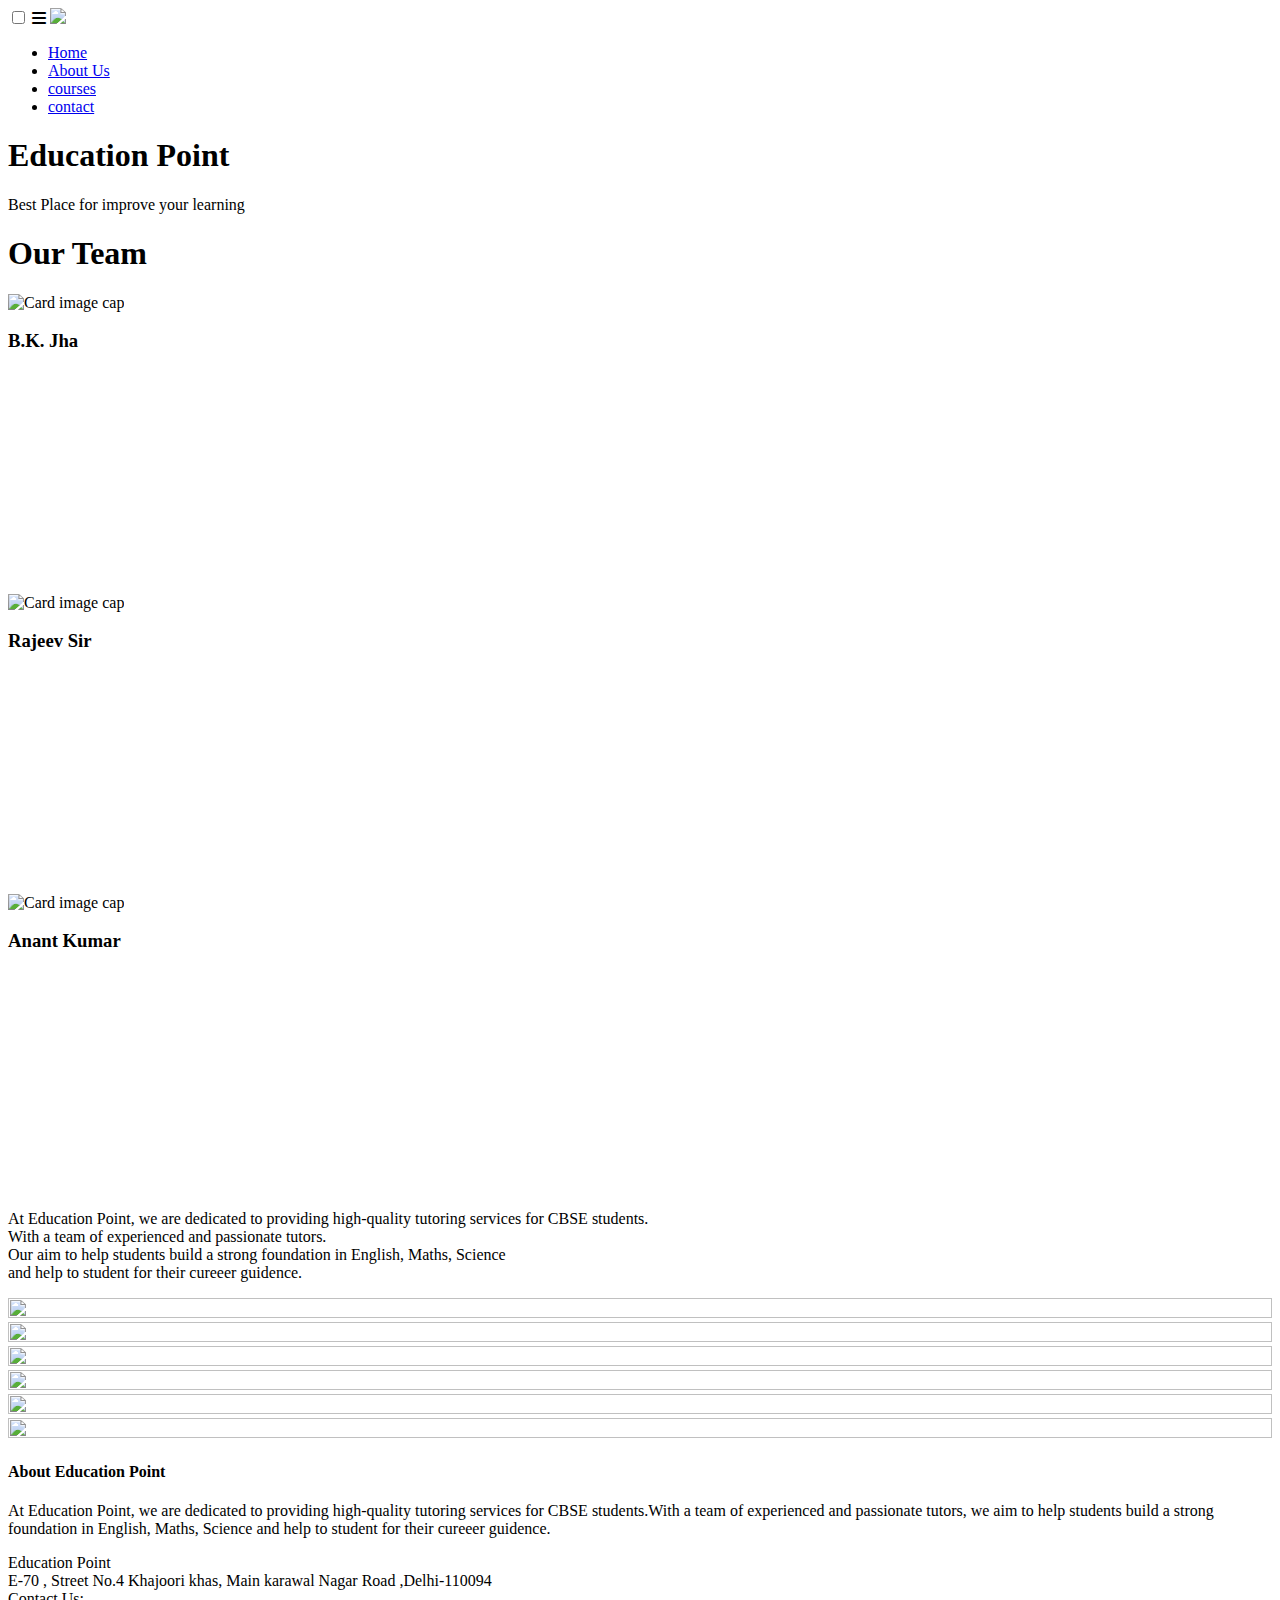
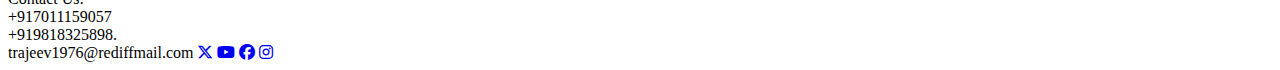
==== index.html @ 1e8a8d72 "Added index.html" ====
<!DOCTYPE html>
<html lang="en">
<head>
    <meta charset="UTF-8">
    <meta name="viewport" content="width=device-width, initial-scale=1.0">
    <title>Education_Point.com</title>
    <link rel="stylesheet" href="style.css">
    <link rel="stylesheet" href="https://cdnjs.cloudflare.com/ajax/libs/font-awesome/6.5.1/css/all.min.css"/>
    <meta name="viewport" content="width=device-width initial-scale=1.0">
    <link href="https://cdn.jsdelivr.net/npm/bootstrap@5.1.3/dist/css/bootstrap.min.css"
     rel="stylesheet" integrity="sha384-1BmE4kWBq78iYhFldvKuhfTAU6auU8tT94WrHftjDbrCEXSU1oBoqyl2QvZ6jIW3" crossorigin="anonymous">
     
     <script src="https://cdn.jsdelivr.net/npm/bootstrap@5.1.3/dist/js/bootstrap.bundle.min.js"
      integrity="sha384-ka7Sk0Gln4gmtz2MlQnikT1wXgYsOg+OMhuP+IlRH9sENBO0LRn5q+8nbTov4+1p" crossorigin="anonymous"></script>


</head>
<body>
    <!------ banner with navbar start-->
  
    <div class="banner">
        <nav>
            
        <input type="checkbox" id="check" name="">
        <label for="check" id="checkbtn"><i class="fa fa-bars"></i></label>
       <a href="Home.html"><img src="images/EP-logo.png" class="logo"></a>

        <ul>
         <li><a href="Home.html">Home</a></li> 
         <li><a href="About.html">About Us</a></li> 
         <li><a href="Coures.html">courses</a></li> 
         <li><a href="Contact.html">contact</a></li> 
      
        </ul>
       </nav>

      <div class="test-container">
        <h1>Education Point</h1>
           <p> Best Place for improve your learning</p>
      </div>


    </div>
     <!------ banner with navbar end-->

    <!----------about start
    <div class="col-sm-12 row About mx-auto">

     <div class="col-sm-6 my-auto About-1">
      <h1>About Education Point</h1>
    </div>

     <div class="col-sm-6 About-2">
      <p>At  Education Point, we are dedicated to providing high-quality
         tutoring services for CBSE students. With a team of experienced and passionate tutors,
         we aim to help students build a strong foundation in English, Maths,
          Science and help to student for their cureeer guidence.</p>
        </div>

    </div>
     
about End-->
<!----------card section start-->

<div class="teams">
<h1>Our Team</h1>
<th>
<div class="box-1 col-sm-12 row">
<div class="box col-sm-4"  style="width:18rem; height: 300px;">
    <img class="card-img-top" src="images/maths.jpeg" alt="Card image cap">
    <div class="box-body">
      <h3 class="card-title">B.K. Jha</h3> 
    </div>
  </div>

  <div class="box col-sm-4" style="width:18rem; height: 300px;">
    <img class="card-img-top" src="images/english.jpeg" alt="Card image cap">
    <div class="box-body">
      <h3 class="card-title">Rajeev Sir</h3> 
    </div>
  </div>

  <div class="box col-sm-4" style="width:18rem; height: 300px;">
    <img class="card-img-top" src="images/science.png" alt="Card image cap">
    <div class="box-body">
      <h3 class="card-title">Anant Kumar</h3> 
    </div>
  </div>

</div>

</div>
<!----------card section end-->
<!----------Intro start-->
<div class="intro">
<p>At Education Point, we are dedicated to providing high-quality tutoring services for CBSE students. <br>
  With a team of experienced and passionate tutors.

  <br>Our aim to help students build a strong foundation in English, Maths, Science<br> and
   help to student for their cureeer guidence.</p>
</div>

<!----------Intro end-->
<!----------motivate-image start-->

<div class="motivate-image">
<div class="col-sm-12 row m-auto">
<div class="col-sm-4">
<img src="images/library-1.jpg" style="width: 100%; height: 100%;">
</div>
<div class="col-sm-4">
  <img src="images/library-2.jpg" style="width: 100%; height: 100%;">
</div>
<div class="col-sm-4">
  <img src="images/library-3.jpg" style="width: 100%; height: 100%;">
</div>
</div>
<div class="col-sm-12 row m-auto">  
<div class="col-sm-4">
  <img src="images/library-4.jpg" style="width: 100%; height: 100%;">
</div>
<div class="col-sm-4">
  <img src="images/library-5.jpg"style="width: 100%; height: 100%;">
</div>
<div class="col-sm-4">
  <img src="images/library-6.jpg" style="width: 100%; height: 100%;">
</div>
</div>

</div>  
<!----------motivate-image end-->

<!----------footer  start----->

<div class="footer row m-auto">
<div class="box-1 col-sm-4">
  <h4>About Education Point</h4>
 <div class="About-2">
  <p>At  Education Point, we are dedicated to providing high-quality
     tutoring services for CBSE students.With a team of experienced and passionate tutors,
     we aim to help students build a strong foundation in English, Maths,
      Science and help to student for their cureeer guidence.</p>
    </div>

</div>

<div class="box-2 col-sm-3 ">
Education Point<br>
E-70 , Street No.4 Khajoori khas,
Main karawal Nagar Road ,Delhi-110094
  
</div>
<div class="box-3 col-sm-3">
  Contact Us:<br>
  +917011159057<br>
  +919818325898.<br>
  trajeev1976@rediffmail.com

<label id="social-media">
    <a href="https://twitter.com/RajeevRanja1976"><i class="fa-brands fa-x-twitter"></i></a>
    <a href="https://www.youtube.com/@rajeevranjanshorts9115"><i class="fa-brands fa-youtube"></i></a>
    <a href="https://www.facebook.com/profile.php?id=100001831492907&mibextid=ZbWKwL"><i class="fa-brands fa-facebook"></i></a>
    <a href="https://www.instagram.com/trajeev1976?igsh=cTRsMGJsaWIzemFr"><i class="fa-brands fa-instagram"></i></a>
    </label>


</div>
</div>

<!----------footer  end----->

</body>
</html>
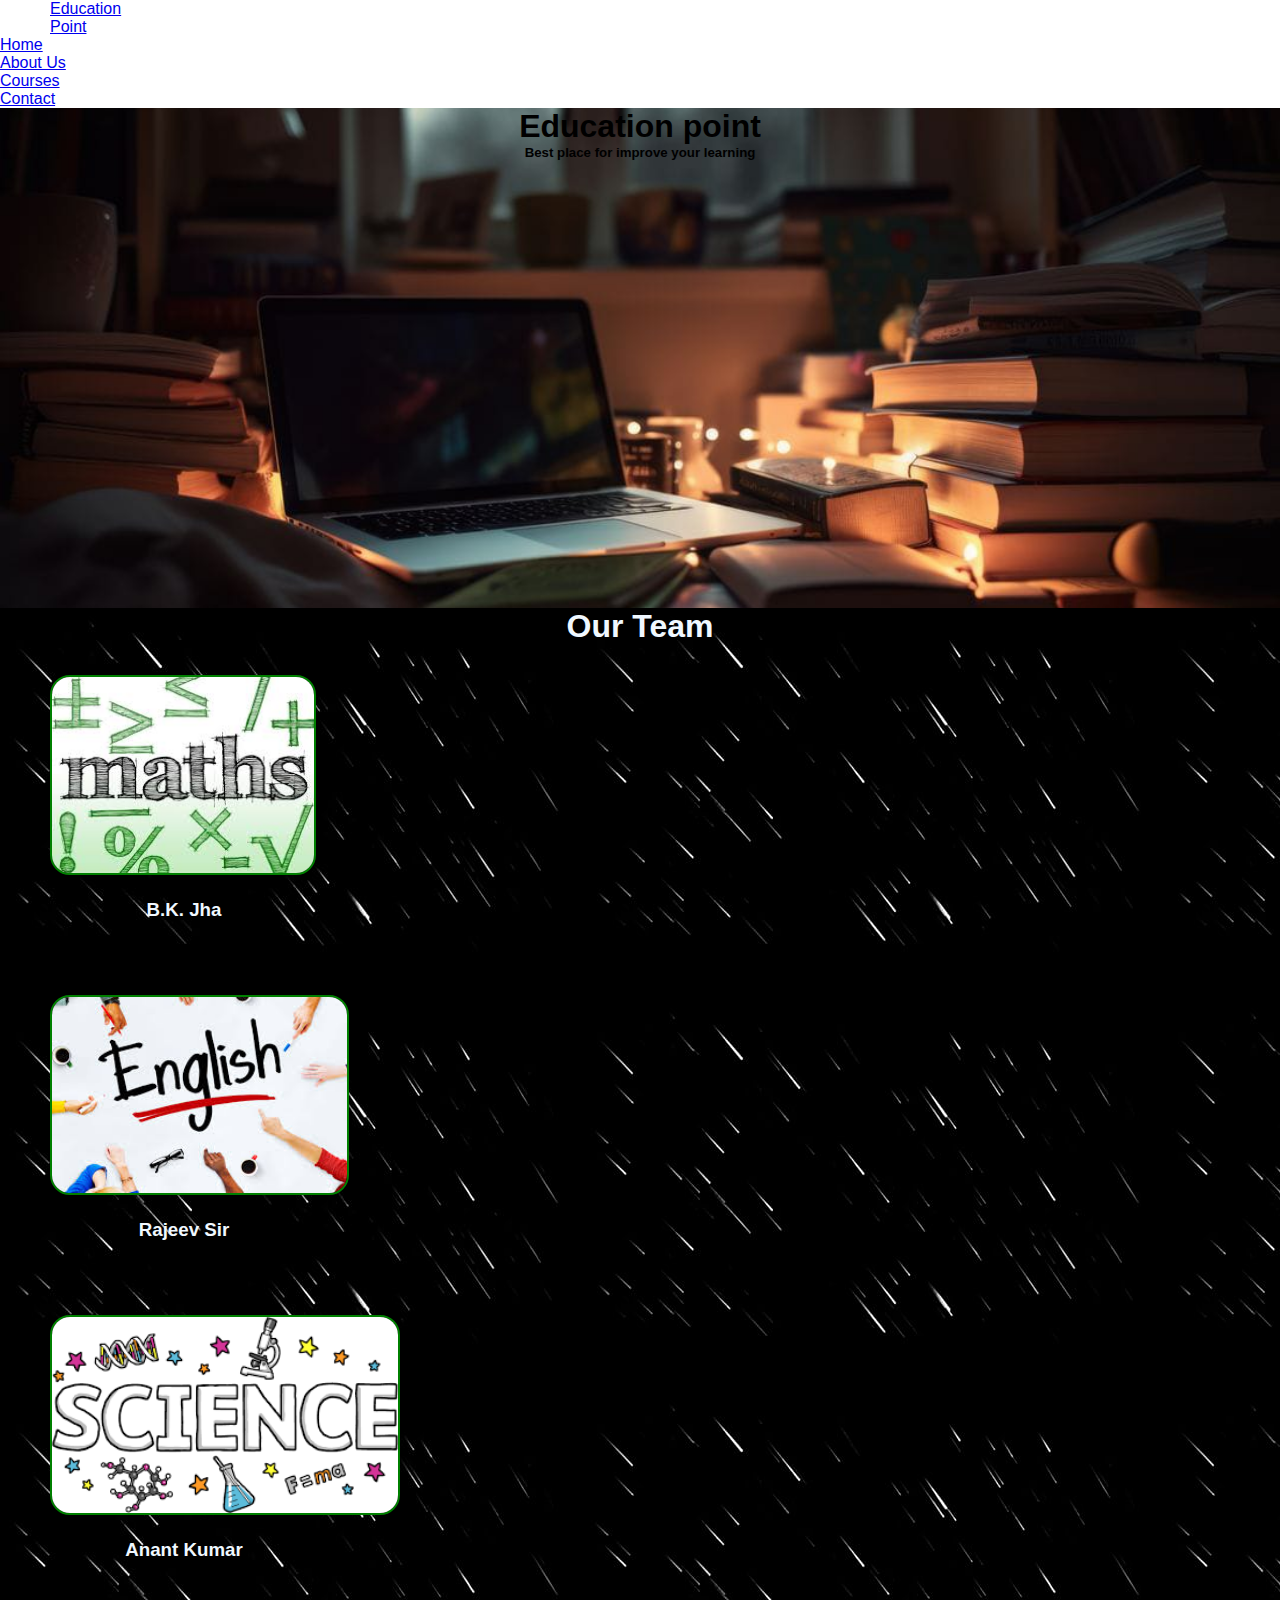
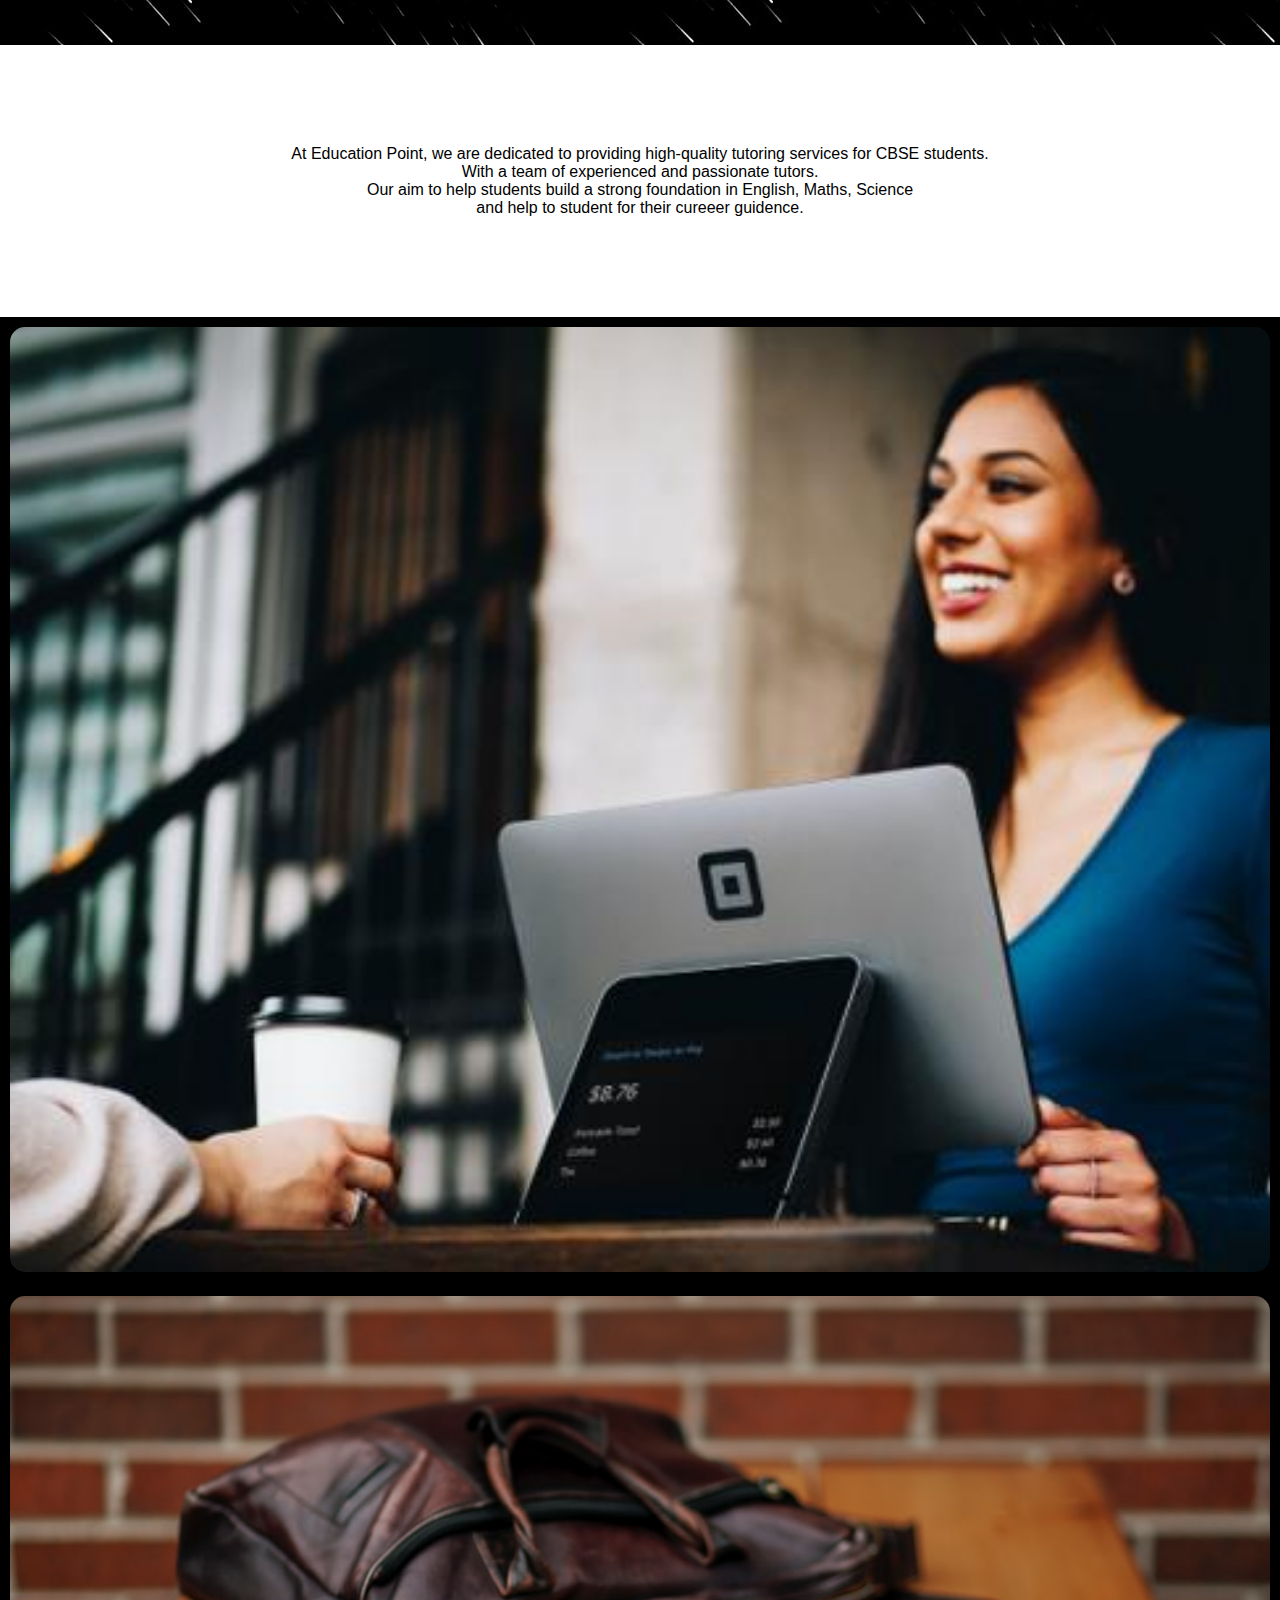
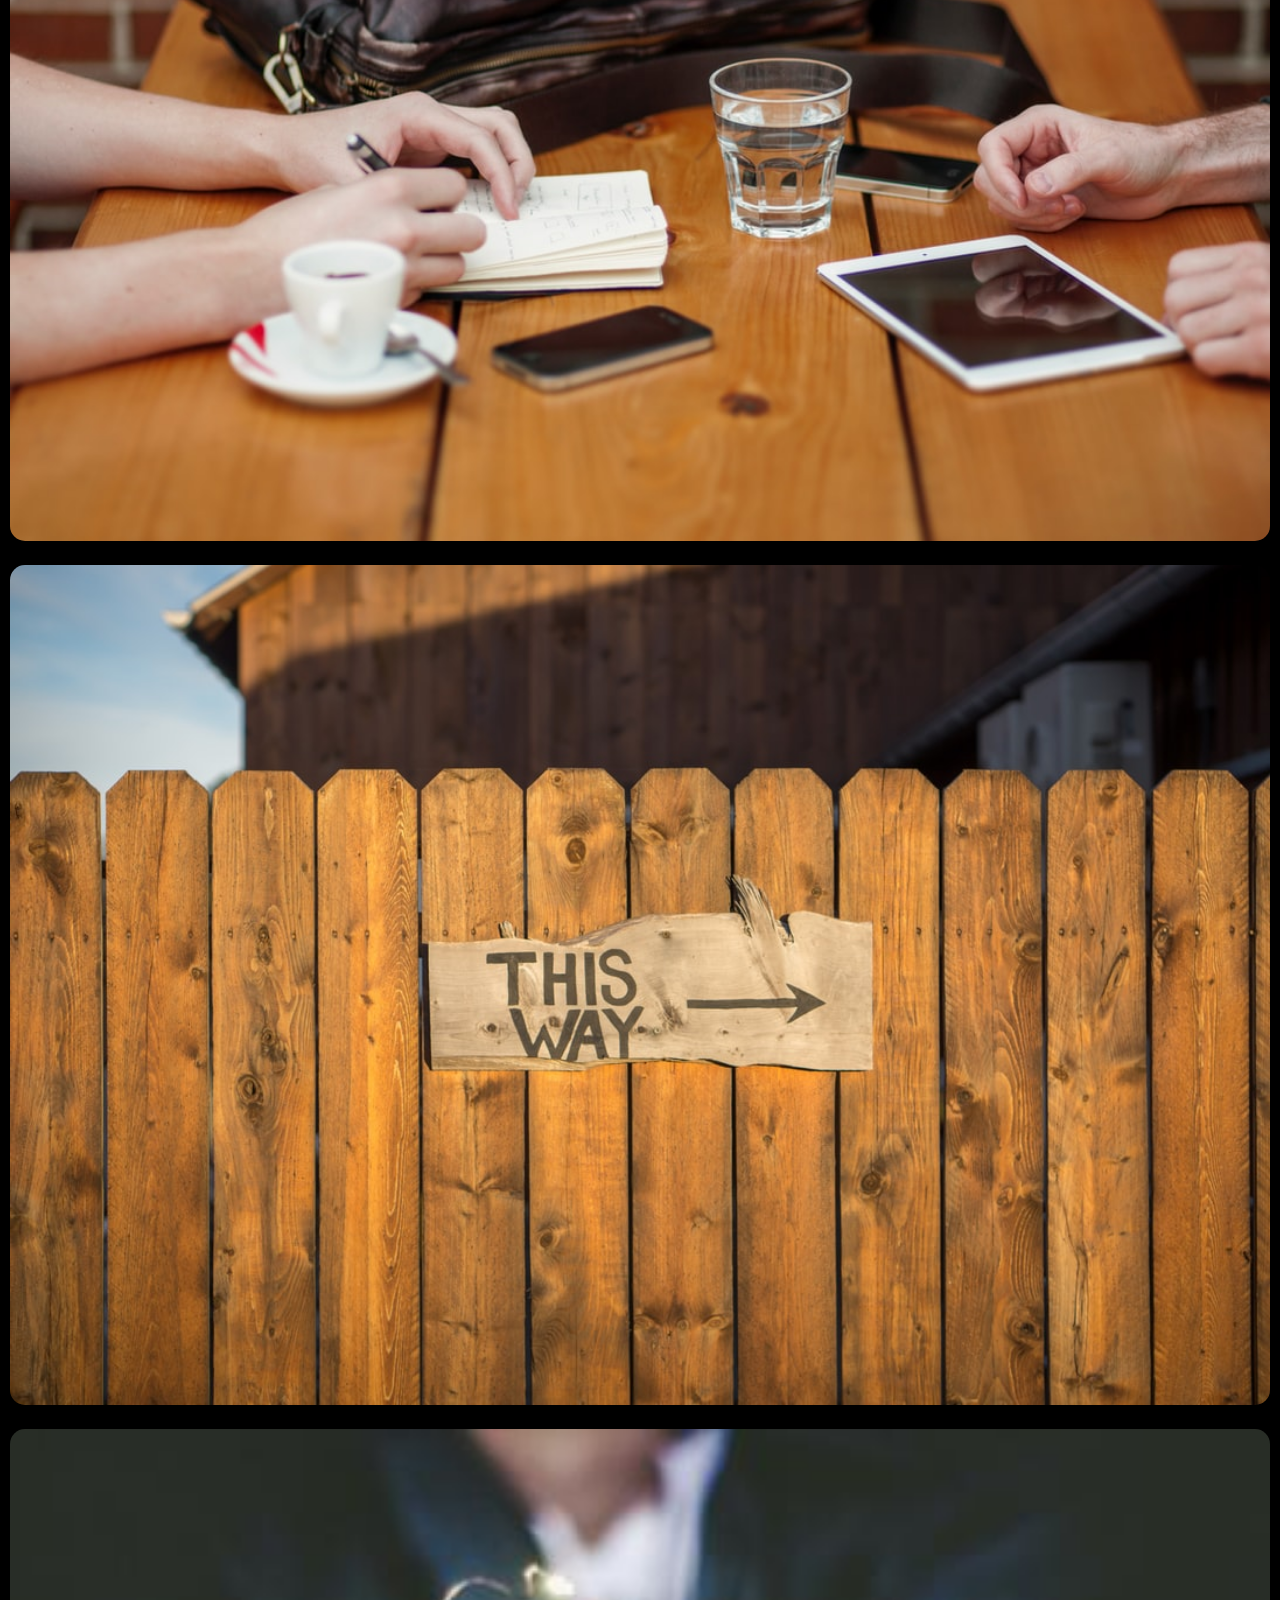
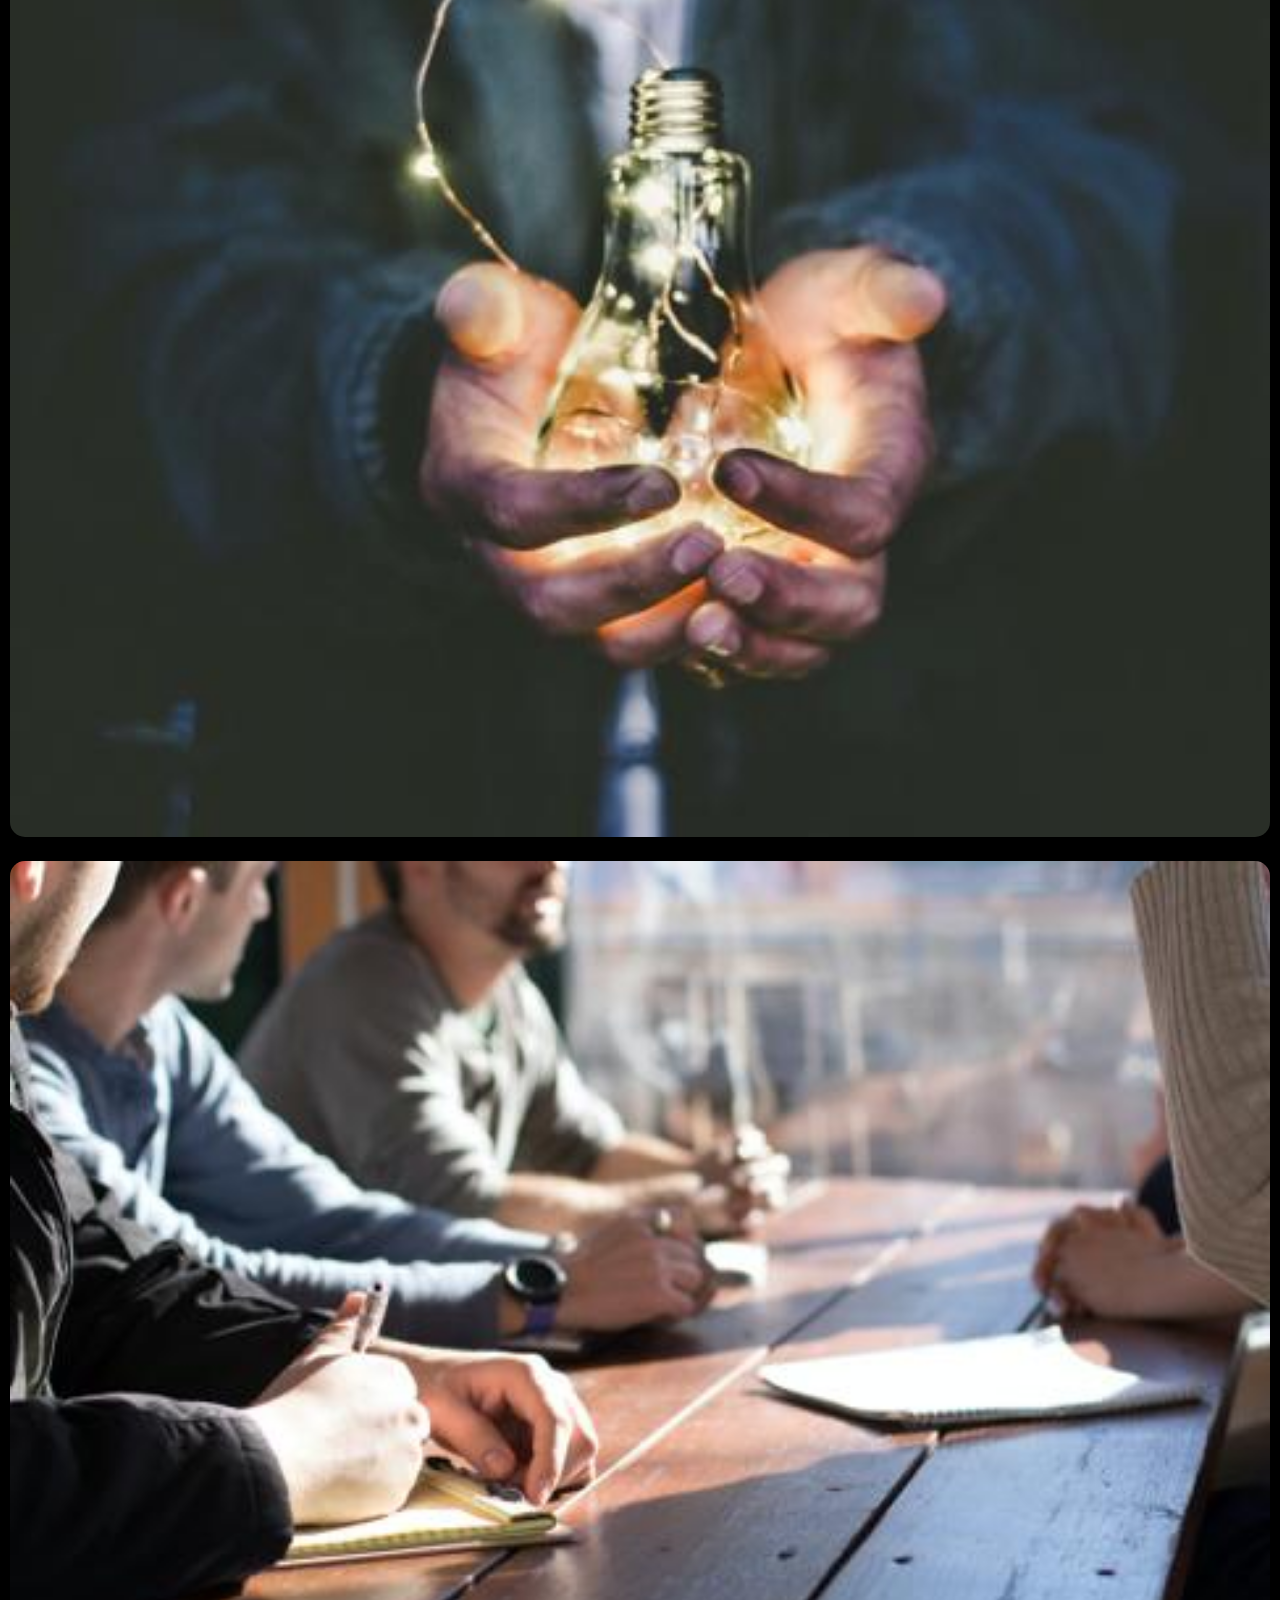
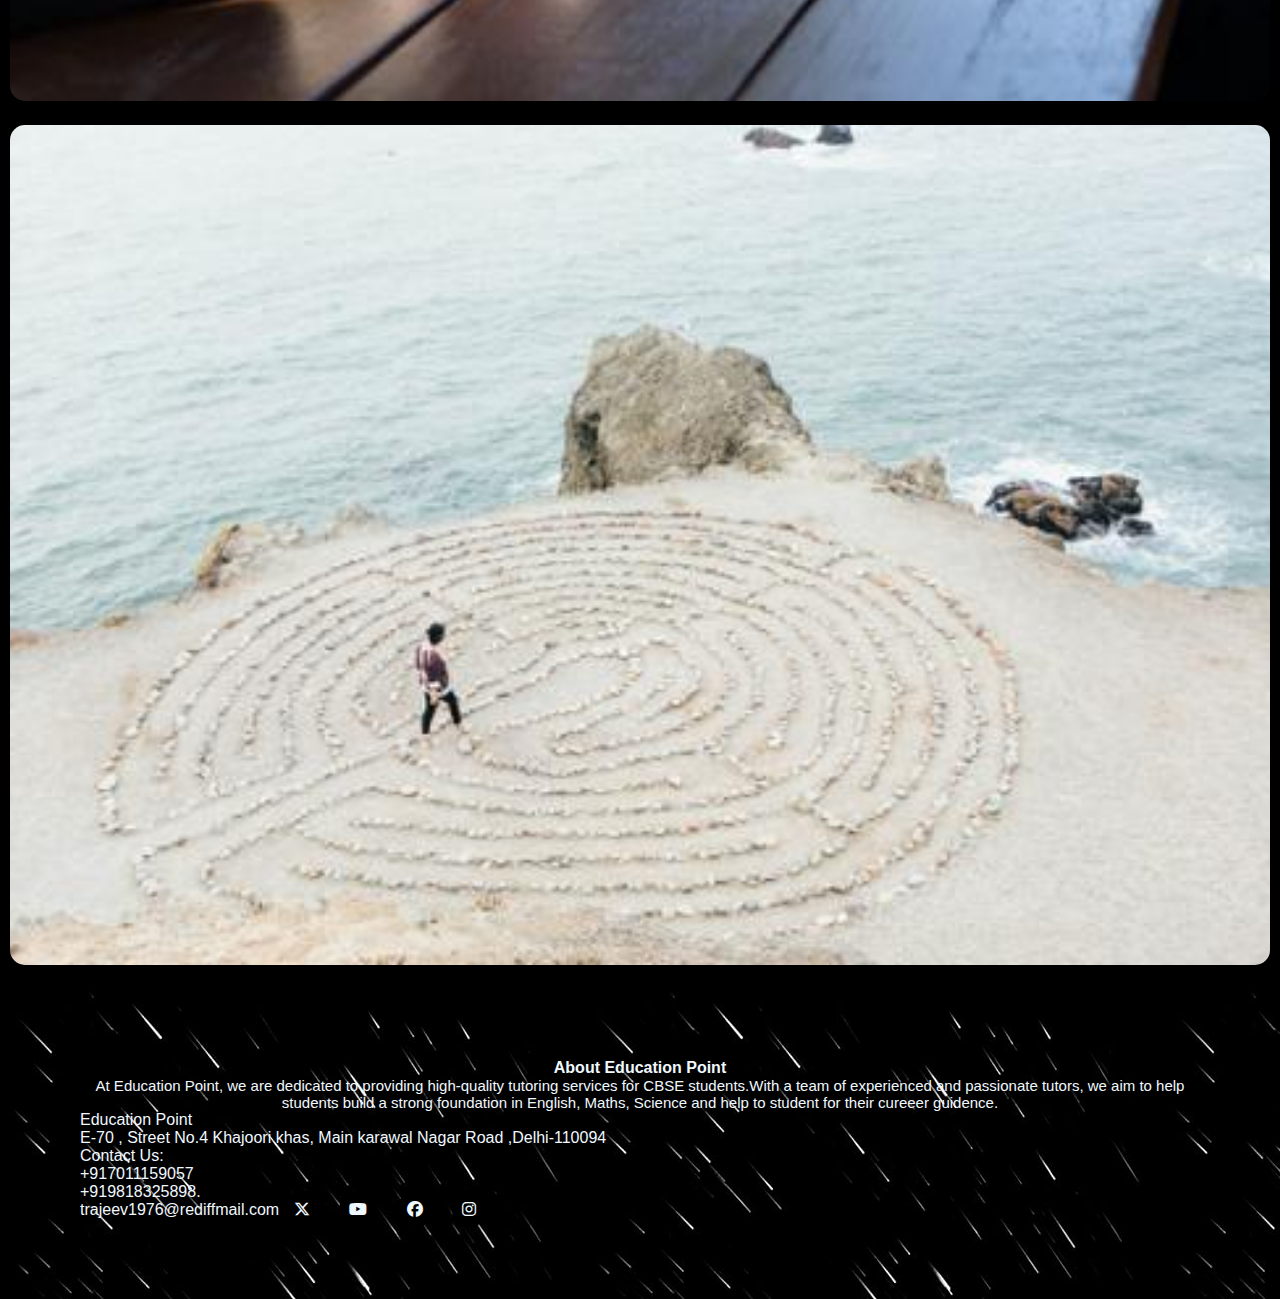
==== commit 29d77059: "Update index.html" ====
--- a/index.html
+++ b/index.html
@@ -16,50 +16,38 @@
 
 </head>
 <body>
-    <!------ banner with navbar start-->
+    <!------navbar start-->
+    <div class="navbar fixed-top">
+        
+      <input type="checkbox" id="check" name="">
+      <label for="check" id="checkbtn"><i class="fa fa-bars"></i></label>
   
+      <div class="logo"><a href="index.html">Education Point</a></div>
+  
+  
+      <ul>
+        <li><a href="Home.html">Home</a></li> 
+        <li><a href="About.html">About Us</a></li> 
+        <li><a href="Coures.html">Courses</a></li> 
+        <li><a href="Contact.html">Contact</a></li> 
+      
+      </ul>
+     
+</div>
+    
+<!------navbar end-->
+    <!--------------banner start------>
+
     <div class="banner">
-        <nav>
-            
-        <input type="checkbox" id="check" name="">
-        <label for="check" id="checkbtn"><i class="fa fa-bars"></i></label>
-       <a href="Home.html"><img src="images/EP-logo.png" class="logo"></a>
-
-        <ul>
-         <li><a href="Home.html">Home</a></li> 
-         <li><a href="About.html">About Us</a></li> 
-         <li><a href="Coures.html">courses</a></li> 
-         <li><a href="Contact.html">contact</a></li> 
-      
-        </ul>
-       </nav>
-
-      <div class="test-container">
-        <h1>Education Point</h1>
-           <p> Best Place for improve your learning</p>
-      </div>
+     <div class="text" style="text-align: center; "> 
+     <h1>Education point</h1>
+     <h5>Best place for improve your learning</h5>
+       </div>
 
 
     </div>
-     <!------ banner with navbar end-->
 
-    <!----------about start
-    <div class="col-sm-12 row About mx-auto">
-
-     <div class="col-sm-6 my-auto About-1">
-      <h1>About Education Point</h1>
-    </div>
-
-     <div class="col-sm-6 About-2">
-      <p>At  Education Point, we are dedicated to providing high-quality
-         tutoring services for CBSE students. With a team of experienced and passionate tutors,
-         we aim to help students build a strong foundation in English, Maths,
-          Science and help to student for their cureeer guidence.</p>
-        </div>
-
-    </div>
-     
-about End-->
+     <!--------------banner end------>
 <!----------card section start-->
 
 <div class="teams">
@@ -156,7 +144,7 @@
   +919818325898.<br>
   trajeev1976@rediffmail.com
 
-<label id="social-media">
+<label id="social-media" class="media">
     <a href="https://twitter.com/RajeevRanja1976"><i class="fa-brands fa-x-twitter"></i></a>
     <a href="https://www.youtube.com/@rajeevranjanshorts9115"><i class="fa-brands fa-youtube"></i></a>
     <a href="https://www.facebook.com/profile.php?id=100001831492907&mibextid=ZbWKwL"><i class="fa-brands fa-facebook"></i></a>
@@ -171,27 +159,3 @@
 
 </body>
 </html>
-
-
-
-
-
-
-
-
-
-
-
-
-
-
-
-
-
-
-
-
-
-
-
-
--- a/style.css
+++ b/style.css
@@ -0,0 +1,341 @@
+*{
+margin: 0;
+padding: 0;
+font-family: 'poppins', sans-serif;
+box-sizing: border-box;
+}
+/*----------banner with navbar start-------*/
+
+
+
+.banner{
+    width:100%;
+    min-height:500px;
+    background-image:url(images/study\ .jpg);
+    background-size: cover;
+    background-position: center;
+        
+}
+.banner .test-container{
+    position: absolute;
+    color: rgb(255, 255, 255);
+    left: 50%;
+    top: 50%;
+    transform: translate(-50%, -50%);
+    padding: 0.5rem;
+    text-align: center;
+}
+.banner .test-container h1{
+    font-family:Garamond;
+    font-size: 100px;
+
+}
+
+.banner .test-container p{
+    font-family:Garamond;
+    font-size: 40px;
+
+}
+
+
+
+
+nav{
+    background-color: rgba(220, 227, 241, 0.779);
+    width: 97vw;
+    height: 14vh;
+    display: flex;
+    align-items: center;
+    justify-content: space-between;
+    position: fixed;
+    border-radius: 40px;
+    display: flex;
+    margin: 1vw;
+
+  
+}
+
+.logo{
+  width: 80px;
+  cursor: pointer;
+  margin-left: 50px;
+
+}
+nav ul{
+    display: flex;
+    flex-direction: row;
+    align-items: center;
+    justify-content: flex-start;
+    background-color: transparent;
+    border-radius: 20px;
+
+}
+nav ul li{
+    margin: 2vw;
+    display: inline-block;
+    
+}
+
+nav ul li a{
+    text-decoration: none;
+    color:black;
+    padding: 10px;
+    border-radius: 5px;
+    border:solid;   
+}
+nav ul li a:hover{
+    background-color:black;
+    color: azure;
+    animation: pushup 1s 1s alternate infinite;
+
+}
+
+
+#checkbtn{
+    font-size: 20px;
+    color: aliceblue;
+    display: none;
+}
+
+#check{
+    display: none;
+}
+#check:checked ~ ul{
+    left: 0;
+
+}
+
+
+
+@media(max-width:624px) {
+    #checkbtn{
+       display: block;
+       margin-left: 10px;
+
+    }
+  #check:checked ~ #checkbtn i::before{
+    content:"\f00d";
+  }
+  .logo{
+    margin-right: 30px;
+  }
+
+    nav  ul{
+        width: 50%;
+        height: 50vh;    
+        position: fixed;
+        top: 80px;
+        left: -100%;
+        transition: 0.5s;
+        background:white;
+        flex-direction: column;
+    }
+   nav ul li{
+    
+       margin-top: 30px;
+       display: block;
+       text-align: center;
+       
+   }
+ nav ul li a{
+     color: black;
+ }
+ nav ul li a:hover{
+    background-color:black;
+    color: azure;
+    animation: pushup 1s 1s alternate infinite;
+ }
+
+}
+/*---------- banner with navbar end-------*/
+
+/*---------- Anout section start-------*/
+.About{
+    width: 100%;
+    height:100%;
+    padding: 10px;
+}
+ 
+.About .About-1 h1{
+    align-items: center;
+
+}
+.About .About-2 p{
+    align-items: center;
+    text-align: center;
+}
+
+/*----------about section end-------*/
+
+/*----------card section start-------*/
+
+.teams{
+   padding-bottom: 40px;
+   background-image: url(images/sky-night.jpg);
+}
+ 
+.teams h1{
+    text-align: center;
+    margin-bottom: 20px;
+    color: aliceblue;
+
+
+}
+.box{
+    padding: 10px;
+    margin: 0 40px;
+    margin-top: 20px;
+
+ }
+ 
+.box-1{
+    align-items: center;
+    justify-content: space-between;
+
+}
+
+.box img{
+    height: 200px;
+    border: solid green 2px;
+    border-radius: 20px;
+    transition: 1s;
+
+}
+.box img:hover{
+    transform: scale(1.2);
+    z-index: 2;
+ }
+
+.box-body h3{
+    margin-top: 20px;
+    text-align: center;
+    color: aliceblue;
+}
+
+/*---------card section end-------*/
+/*---------intro-start-------*/
+
+.intro{
+     padding: 100px;
+
+}
+
+
+
+
+/*---------intro- end-------*/
+/*---------motivate-image start-------*/
+.motivate-image{
+    background-color:black;
+}
+
+.motivate-image img{
+    padding: 10px;
+    border-radius: 25px;
+
+
+
+}
+  
+/*---------motivate-image end-------*/
+
+/*---------footer start-------*/
+.footer{
+    width: 100%;
+    padding: 80px;
+    background-image:url(images/sky-night.jpg);
+    background-image: cover;
+    align-items: center;
+    justify-content: space-between;
+    color: aliceblue;
+    
+    
+ 
+}
+.footer .btn{
+    margin-top: 10px; 
+}
+.footer .box-1 h4{
+    text-align: center;
+}
+
+
+
+.footer .box-1 .About-2 p{
+    font-size:15px;
+    
+    
+}
+#social-media{
+    margin-top: 10px;
+
+}
+
+
+#social-media a{
+    color:aliceblue;
+    text-decoration: none;
+    margin-right:15px;
+    background-color:black;
+    padding: 10px;
+    border-radius: 100%;
+ }
+
+ #social-media a:hover{
+    background-color: azure;
+    color: black;
+ }
+
+
+
+
+/*---------footer end-------*/
+/*--------------------------------------------Home page ending-----------------*/
+/*---------About banner-1 start-------*/
+.banner-1{ 
+    height: 900px;
+
+}
+.banner-1 img{
+ width: 100%;
+ height:800px;
+ margin: 50px 0px;
+
+}
+
+.describe-about h1,p{
+    text-align: center;
+
+}
+
+/*--------------------------------------------Contact page start -----------------*/
+
+
+
+.Contact-form{height: 250px; width:400px;  overflow:hidden;
+     margin:auto; border: dotted; border-radius: 20px; margin-top: 30px; margin-bottom: 30px;}
+   
+   .Heading{ text-align: center;}
+   
+   .details{width: 100%; height: 100%;}
+   
+       .sub-button:hover{color: blue; }
+
+
+
+/*--------------------------------------------contact page ending-----------------*/
+
+
+
+
+
+
+
+
+
+
+
+
+
+
+
